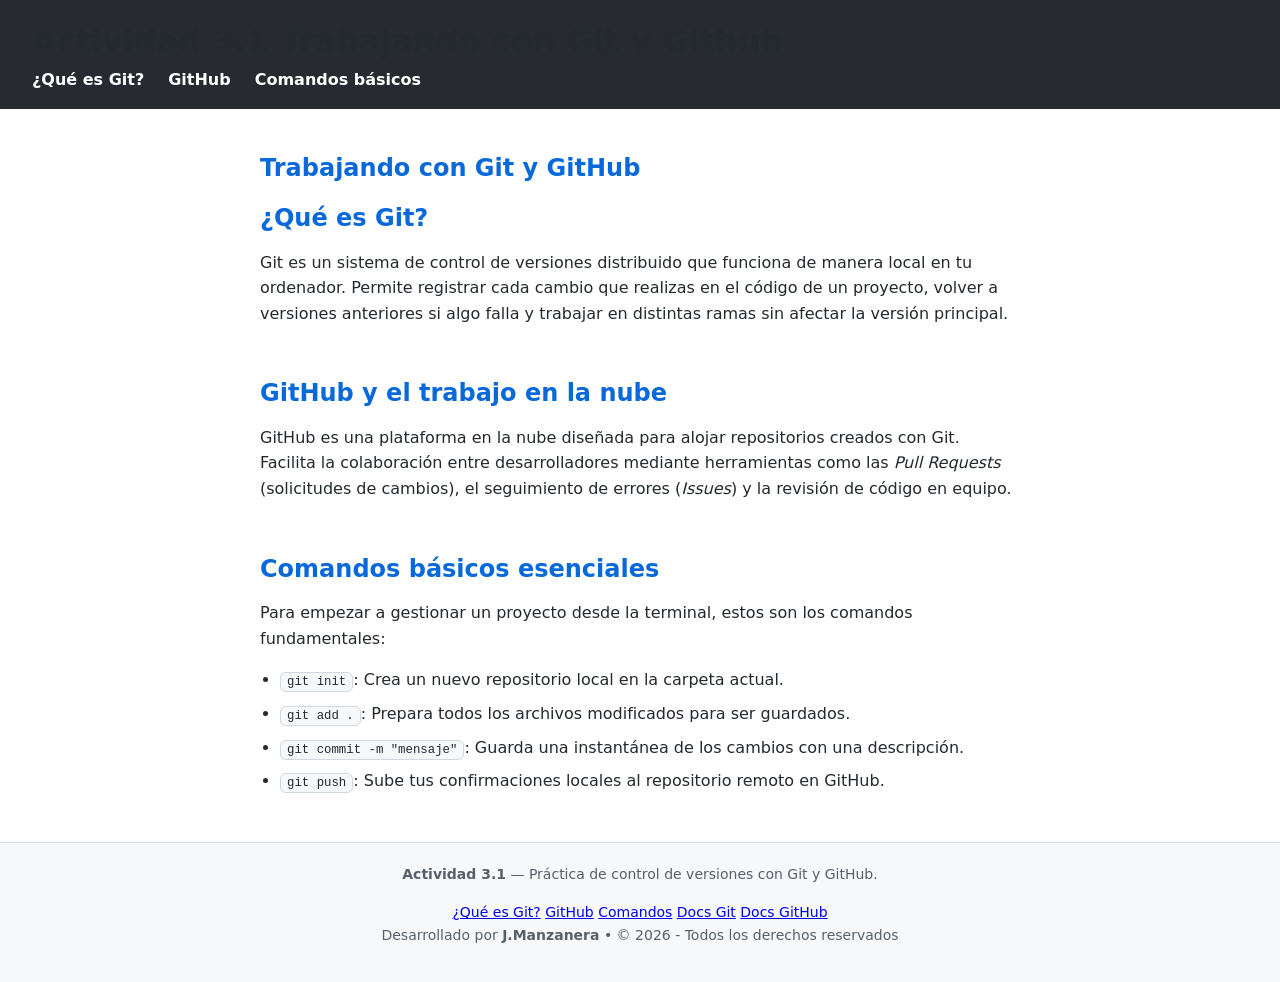
==== index.html @ 6e04fcb1 "Añado autor al footer" ====
<!DOCTYPE html>
<html lang="es">

<head>
    <meta charset="UTF-8">
    <meta name="viewport" content="width=device-width, initial-scale=1.0">
    <title>Actividad 3.1</title>
    <!-- Enlace a la hoja de estilos externa -->
  <link rel="stylesheet" href="./css/styles.css">
</head>

<body>

    <header>
        <h1>Actividad 3.1 Trabajando con Git y Github</h1>
        <!-- Menú con 3 secciones -->
        <nav>
            <ul>
                <li><a href="#que-es-git">¿Qué es Git?</a></li>
                <li><a href="#github">GitHub</a></li>
                <li><a href="#comandos">Comandos básicos</a></li>
            </ul>
        </nav>
    </header>

    <main>
        <section>
            <h2>Trabajando con Git y GitHub</h2>
            <section id="que-es-git">
                <h2>¿Qué es Git?</h2>
                <p>
                    Git es un sistema de control de versiones distribuido que funciona de manera local en tu ordenador.
                    Permite registrar cada cambio que realizas en el código de un proyecto, volver a versiones
                    anteriores
                    si algo falla y trabajar en distintas ramas sin afectar la versión principal.
                </p>
            </section>

            <section id="github">
                <h2>GitHub y el trabajo en la nube</h2>
                <p>
                    GitHub es una plataforma en la nube diseñada para alojar repositorios creados con Git.
                    Facilita la colaboración entre desarrolladores mediante herramientas como las <em>Pull Requests</em>
                    (solicitudes de cambios), el seguimiento de errores (<em>Issues</em>) y la revisión de código en
                    equipo.
                </p>
            </section>

            <section id="comandos">
                <h2>Comandos básicos esenciales</h2>
                <p>Para empezar a gestionar un proyecto desde la terminal, estos son los comandos fundamentales:</p>
                <ul>
                    <li><code>git init</code>: Crea un nuevo repositorio local en la carpeta actual.</li>
                    <li><code>git add .</code>: Prepara todos los archivos modificados para ser guardados.</li>
                    <li><code>git commit -m "mensaje"</code>: Guarda una instantánea de los cambios con una descripción.
                    </li>
                    <li><code>git push</code>: Sube tus confirmaciones locales al repositorio remoto en GitHub.</li>
                </ul>
            </section>
        </section>
    </main>

    <footer>
        <div class="footer-info">
            <p><strong>Actividad 3.1</strong> — Práctica de control de versiones con Git y GitHub.</p>
            <div class="footer-enlaces">
                <a href="#que-es-git">¿Qué es Git?</a>
                <a href="#github">GitHub</a>
                <a href="#comandos">Comandos</a>
                <a href="https://git-scm.com" target="_blank" rel="noopener">Docs Git</a>
                <a href="https://github.com" target="_blank" rel="noopener">Docs GitHub</a>
            </div>
        </div>
        <p class="copyright">Desarrollado por <strong>J.Manzanera</strong> &bull; &copy; 2026 - Todos los derechos reservados</p>
    </footer>
</body>

</html>
---- css/styles.css ----
/* 1. Reseteo básico y modelo de caja */
* {
  box-sizing: border-box;
  margin: 0;
  padding: 0;
}

/* 2. Desplazamiento suave al usar el menú */
html {
  scroll-behavior: smooth;
}

/* 3. Estilos generales del documento */
body {
  font-family: system-ui, -apple-system, sans-serif;
  line-height: 1.6;
  color: #24292f;
  background-color: #ffffff;
}

/* 4. Cabecera y barra de navegación */
header {
  background-color: #272b31;
  padding: 16px 32px;
}

nav ul {
  list-style: none;
  display: flex;
  gap: 24px;
}

nav a {
  color: #ffffff;
  text-decoration: none;
  font-weight: 600;
  transition: color 0.2s ease;
}

nav a:hover {
  color: #58a6ff;
}

/* 5. Contenedor principal y secciones */
main {
  max-width: 800px;
  margin: 40px auto;
  padding: 0 20px;
}

section {
  margin-bottom: 48px;
}

h2 {
  margin-bottom: 12px;
  color: #0969da;
}

p {
  margin-bottom: 16px;
}

/* 6. Lista y bloques de código */
main ul {
  padding-left: 20px;
}

main li {
  margin-bottom: 8px;
}

code {
  background-color: #f6f8fa;
  border: 1px solid #d0d7de;
  padding: 2px 6px;
  border-radius: 6px;
  font-family: monospace;
  font-size: 0.95em;
}

/* 7. Pie de página */
footer {
  background-color: #f6f8fa;
  border-top: 1px solid #d0d7de;
  text-align: center;
  padding: 20px;
  font-size: 14px;
  color: #57606a;
}
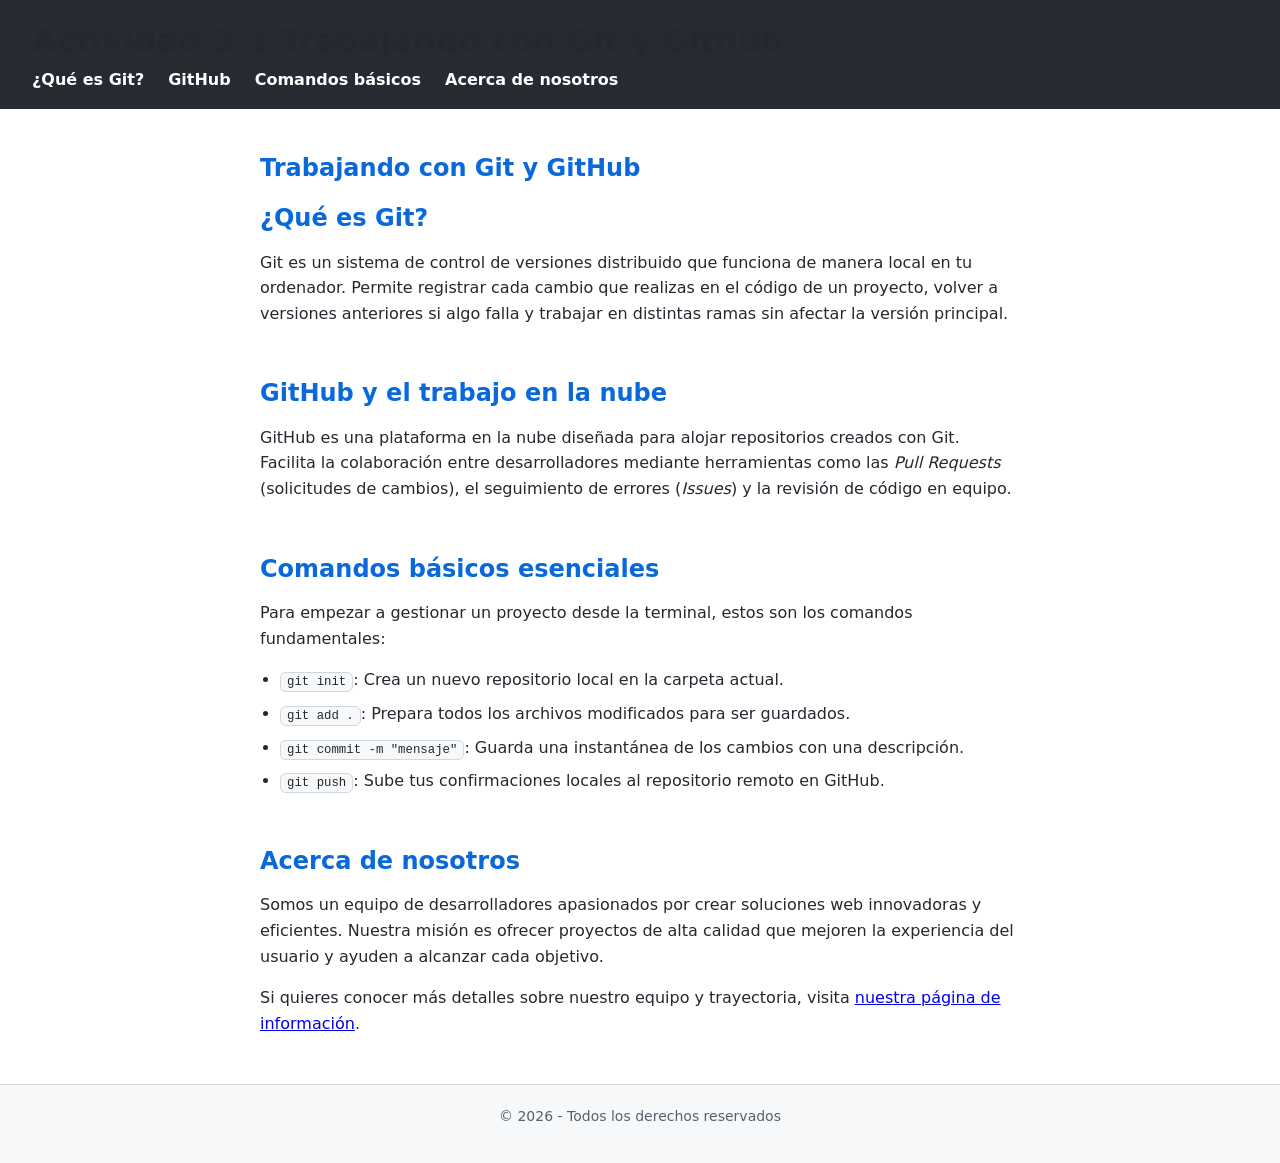
==== commit 5c565bfa: "Añado información sobre nosotros" ====
--- a/index.html
+++ b/index.html
@@ -6,7 +6,7 @@
     <meta name="viewport" content="width=device-width, initial-scale=1.0">
     <title>Actividad 3.1</title>
     <!-- Enlace a la hoja de estilos externa -->
-  <link rel="stylesheet" href="./css/styles.css">
+    <link rel="stylesheet" href="./css/styles.css">
 </head>
 
 <body>
@@ -19,6 +19,7 @@
                 <li><a href="#que-es-git">¿Qué es Git?</a></li>
                 <li><a href="#github">GitHub</a></li>
                 <li><a href="#comandos">Comandos básicos</a></li>
+                <li><a href="#about">Acerca de nosotros</a></li>
             </ul>
         </nav>
     </header>
@@ -57,22 +58,22 @@
                     <li><code>git push</code>: Sube tus confirmaciones locales al repositorio remoto en GitHub.</li>
                 </ul>
             </section>
+                        <section id="about">
+                <h2>Acerca de nosotros</h2>
+                <p>Somos un equipo de desarrolladores apasionados por crear soluciones web innovadoras y eficientes. 
+                    Nuestra misión es ofrecer proyectos de alta calidad que mejoren la experiencia del usuario y 
+                    ayuden a alcanzar cada objetivo.</p>
+                <p>Si quieres conocer más detalles sobre nuestro equipo y trayectoria, visita <a href="../pages/about.html">nuestra página de información</a>.</p>
+            </section>
+
         </section>
+
     </main>
 
     <footer>
-        <div class="footer-info">
-            <p><strong>Actividad 3.1</strong> — Práctica de control de versiones con Git y GitHub.</p>
-            <div class="footer-enlaces">
-                <a href="#que-es-git">¿Qué es Git?</a>
-                <a href="#github">GitHub</a>
-                <a href="#comandos">Comandos</a>
-                <a href="https://git-scm.com" target="_blank" rel="noopener">Docs Git</a>
-                <a href="https://github.com" target="_blank" rel="noopener">Docs GitHub</a>
-            </div>
-        </div>
-        <p class="copyright">Desarrollado por <strong>J.Manzanera</strong> &bull; &copy; 2026 - Todos los derechos reservados</p>
+        <p>&copy; 2026 - Todos los derechos reservados</p>
     </footer>
+
 </body>
 
 </html>
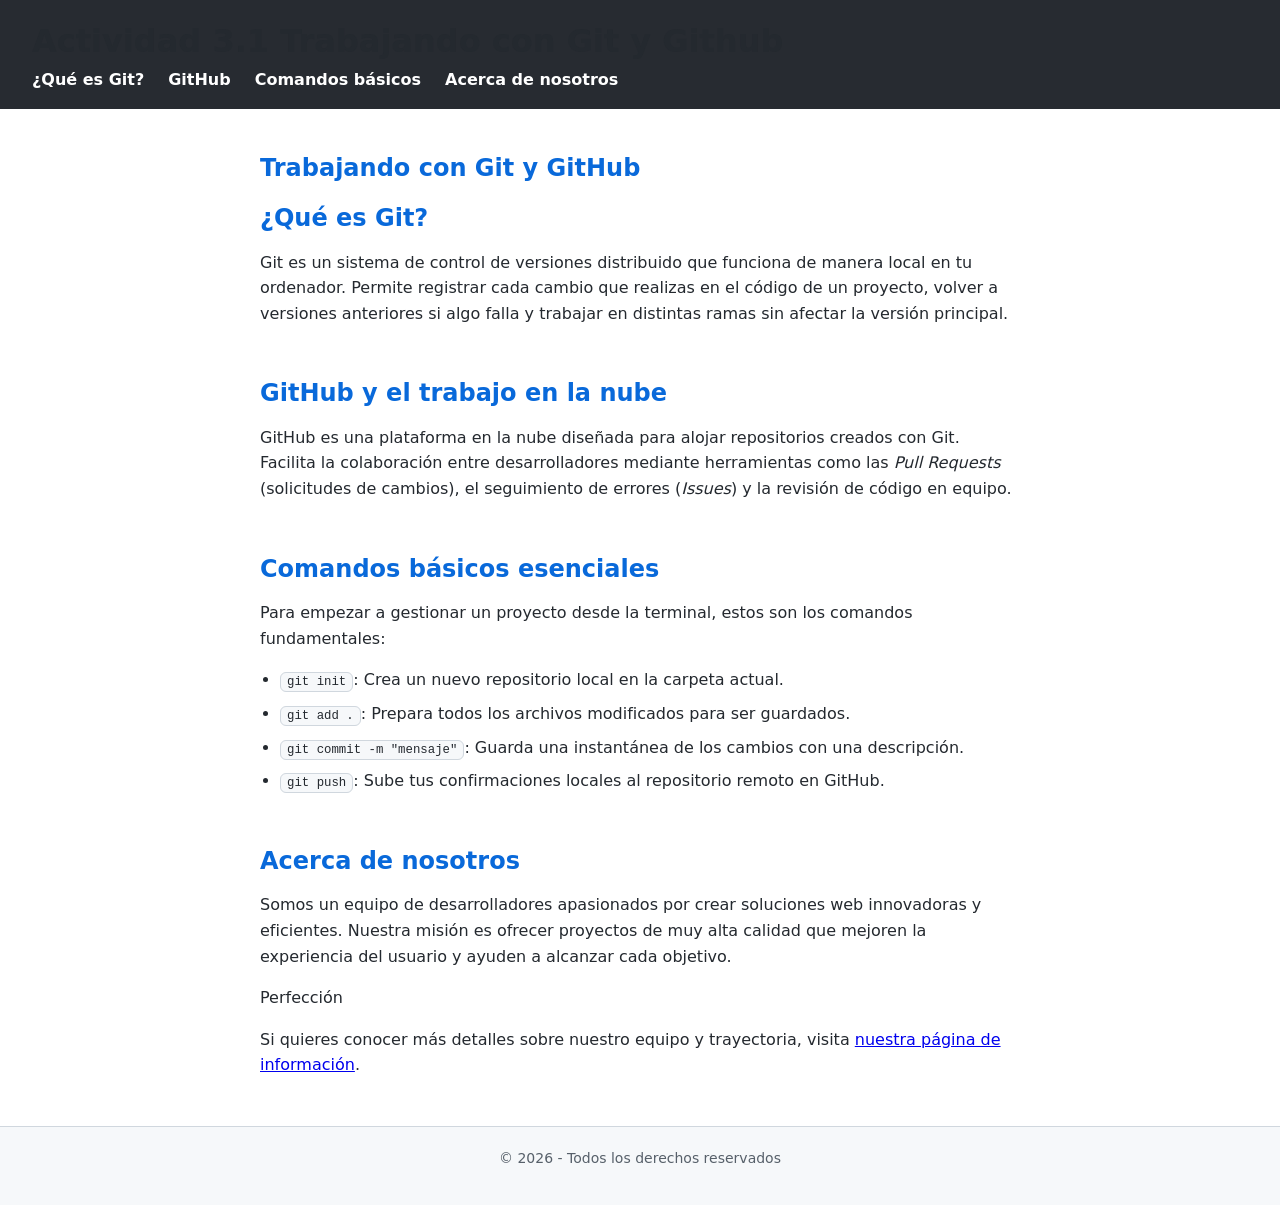
==== commit fa2e40a6: "Texto modificado about" ====
--- a/index.html
+++ b/index.html
@@ -61,8 +61,9 @@
                         <section id="about">
                 <h2>Acerca de nosotros</h2>
                 <p>Somos un equipo de desarrolladores apasionados por crear soluciones web innovadoras y eficientes. 
-                    Nuestra misión es ofrecer proyectos de alta calidad que mejoren la experiencia del usuario y 
+                    Nuestra misión es ofrecer proyectos de muy alta calidad que mejoren la experiencia del usuario y 
                     ayuden a alcanzar cada objetivo.</p>
+                    <p>Perfección  </p>
                 <p>Si quieres conocer más detalles sobre nuestro equipo y trayectoria, visita <a href="../pages/about.html">nuestra página de información</a>.</p>
             </section>
 
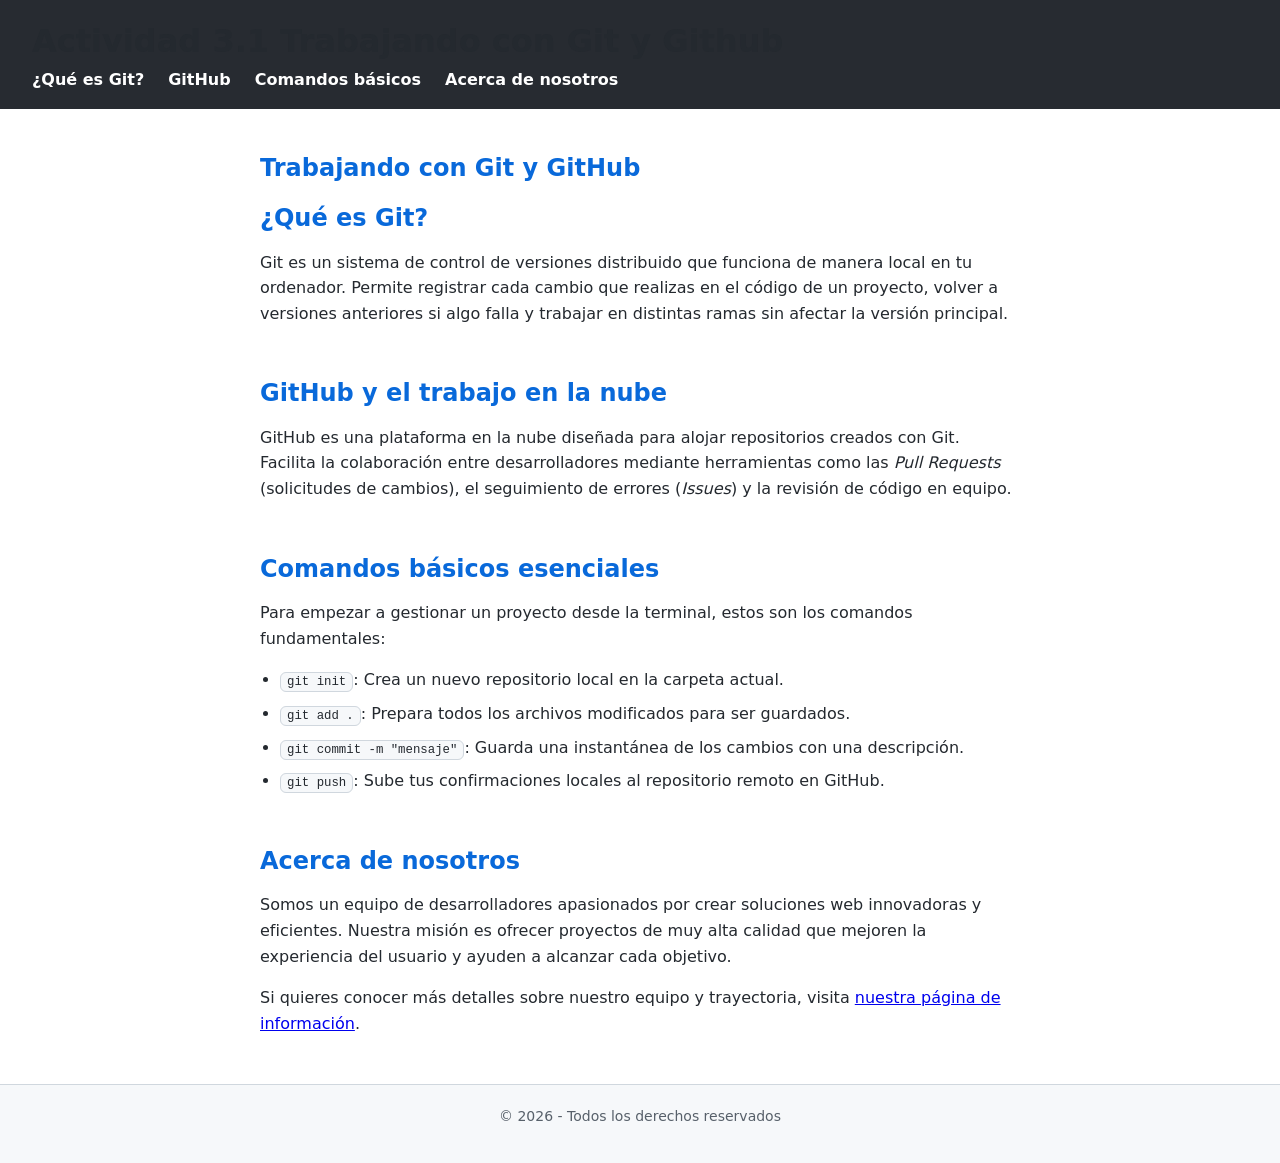
==== commit c754b79f: "Seccion about modificada" ====
--- a/index.html
+++ b/index.html
@@ -63,7 +63,6 @@
                 <p>Somos un equipo de desarrolladores apasionados por crear soluciones web innovadoras y eficientes. 
                     Nuestra misión es ofrecer proyectos de muy alta calidad que mejoren la experiencia del usuario y 
                     ayuden a alcanzar cada objetivo.</p>
-                    <p>Perfección  </p>
                 <p>Si quieres conocer más detalles sobre nuestro equipo y trayectoria, visita <a href="../pages/about.html">nuestra página de información</a>.</p>
             </section>
 
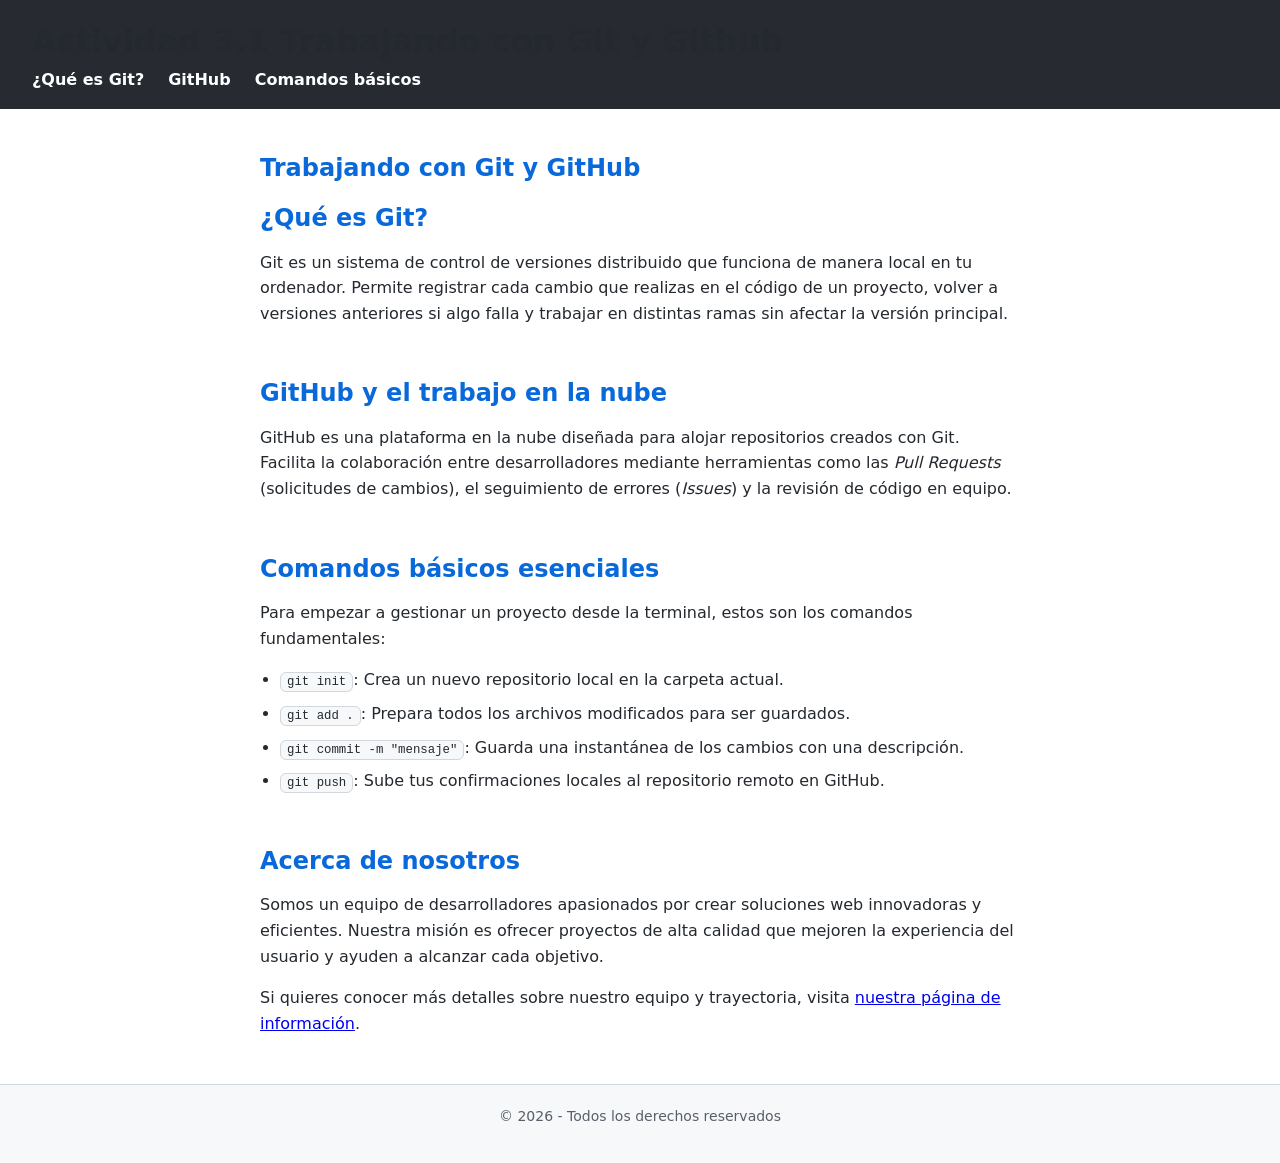
==== commit 09be2631: "Modifico index con sección about" ====
--- a/index.html
+++ b/index.html
@@ -19,7 +19,6 @@
                 <li><a href="#que-es-git">¿Qué es Git?</a></li>
                 <li><a href="#github">GitHub</a></li>
                 <li><a href="#comandos">Comandos básicos</a></li>
-                <li><a href="#about">Acerca de nosotros</a></li>
             </ul>
         </nav>
     </header>
@@ -58,16 +57,17 @@
                     <li><code>git push</code>: Sube tus confirmaciones locales al repositorio remoto en GitHub.</li>
                 </ul>
             </section>
-                        <section id="about">
+            <section id="about">
                 <h2>Acerca de nosotros</h2>
-                <p>Somos un equipo de desarrolladores apasionados por crear soluciones web innovadoras y eficientes. 
-                    Nuestra misión es ofrecer proyectos de muy alta calidad que mejoren la experiencia del usuario y 
+                <p>Somos un equipo de desarrolladores apasionados por crear soluciones web innovadoras y eficientes.
+                    Nuestra misión es ofrecer proyectos de alta calidad que mejoren la experiencia del usuario y
                     ayuden a alcanzar cada objetivo.</p>
-                <p>Si quieres conocer más detalles sobre nuestro equipo y trayectoria, visita <a href="../pages/about.html">nuestra página de información</a>.</p>
+                <p>Si quieres conocer más detalles sobre nuestro equipo y trayectoria, visita <a
+                        href="../pages/about.html">nuestra página de información</a>.</p>
             </section>
 
+
         </section>
-
     </main>
 
     <footer>
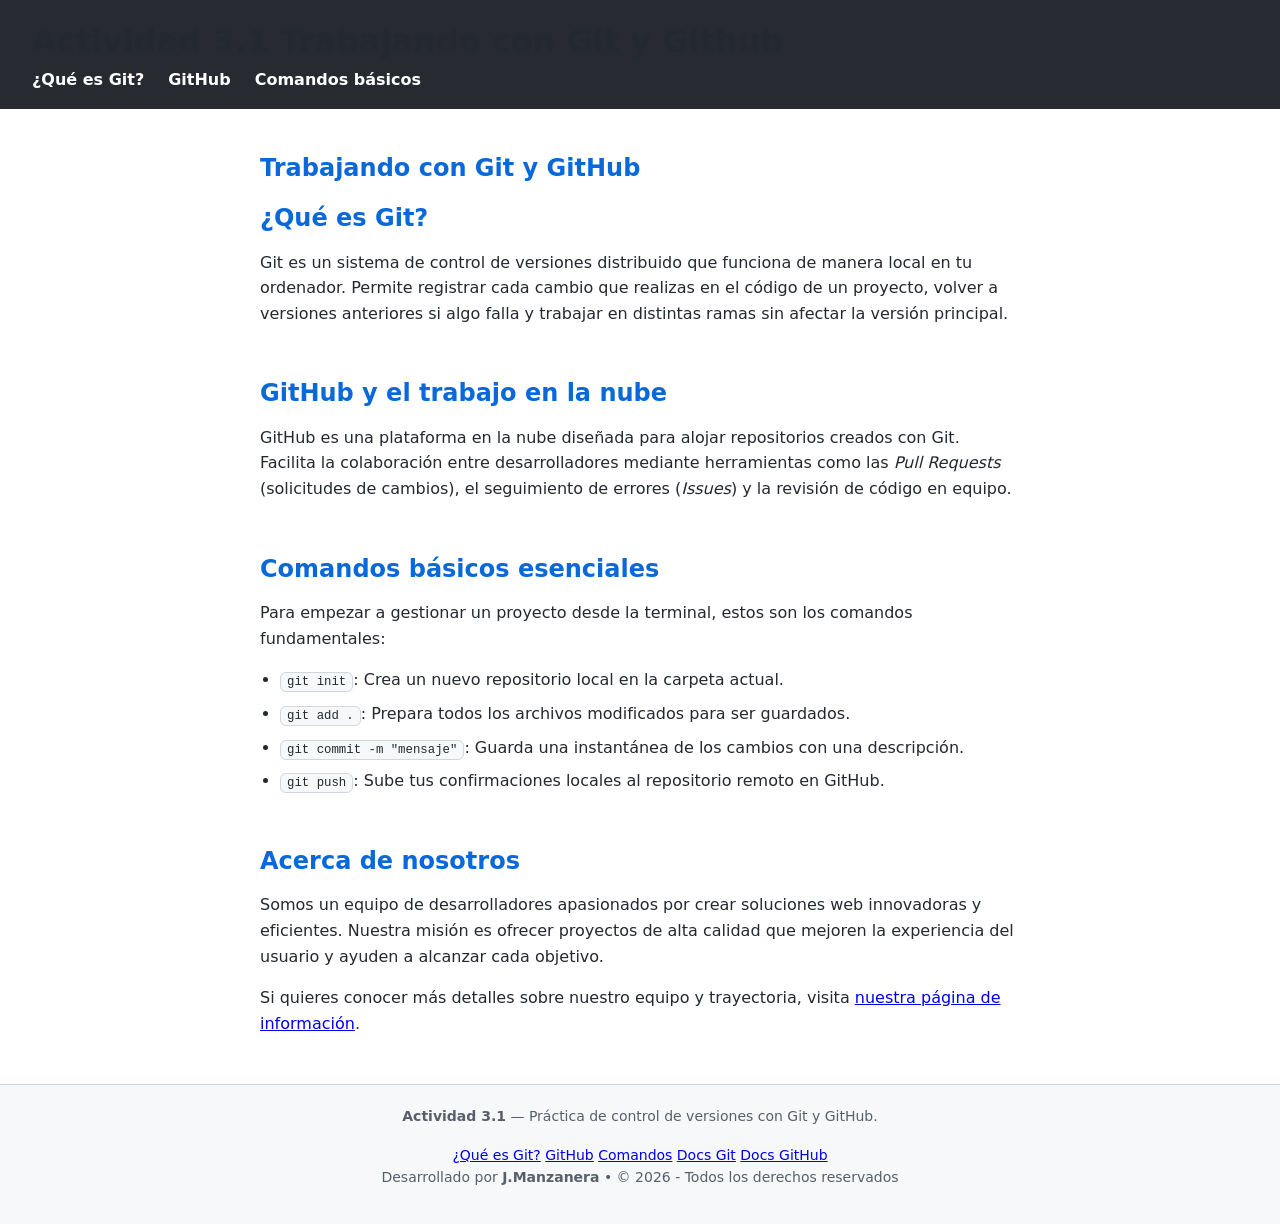
==== commit e1ede519: "Merge branch 'feature-about'" ====
--- a/index.html
+++ b/index.html
@@ -71,9 +71,18 @@
     </main>
 
     <footer>
-        <p>&copy; 2026 - Todos los derechos reservados</p>
+        <div class="footer-info">
+            <p><strong>Actividad 3.1</strong> — Práctica de control de versiones con Git y GitHub.</p>
+            <div class="footer-enlaces">
+                <a href="#que-es-git">¿Qué es Git?</a>
+                <a href="#github">GitHub</a>
+                <a href="#comandos">Comandos</a>
+                <a href="https://git-scm.com" target="_blank" rel="noopener">Docs Git</a>
+                <a href="https://github.com" target="_blank" rel="noopener">Docs GitHub</a>
+            </div>
+        </div>
+        <p class="copyright">Desarrollado por <strong>J.Manzanera</strong> &bull; &copy; 2026 - Todos los derechos reservados</p>
     </footer>
-
 </body>
 
 </html>
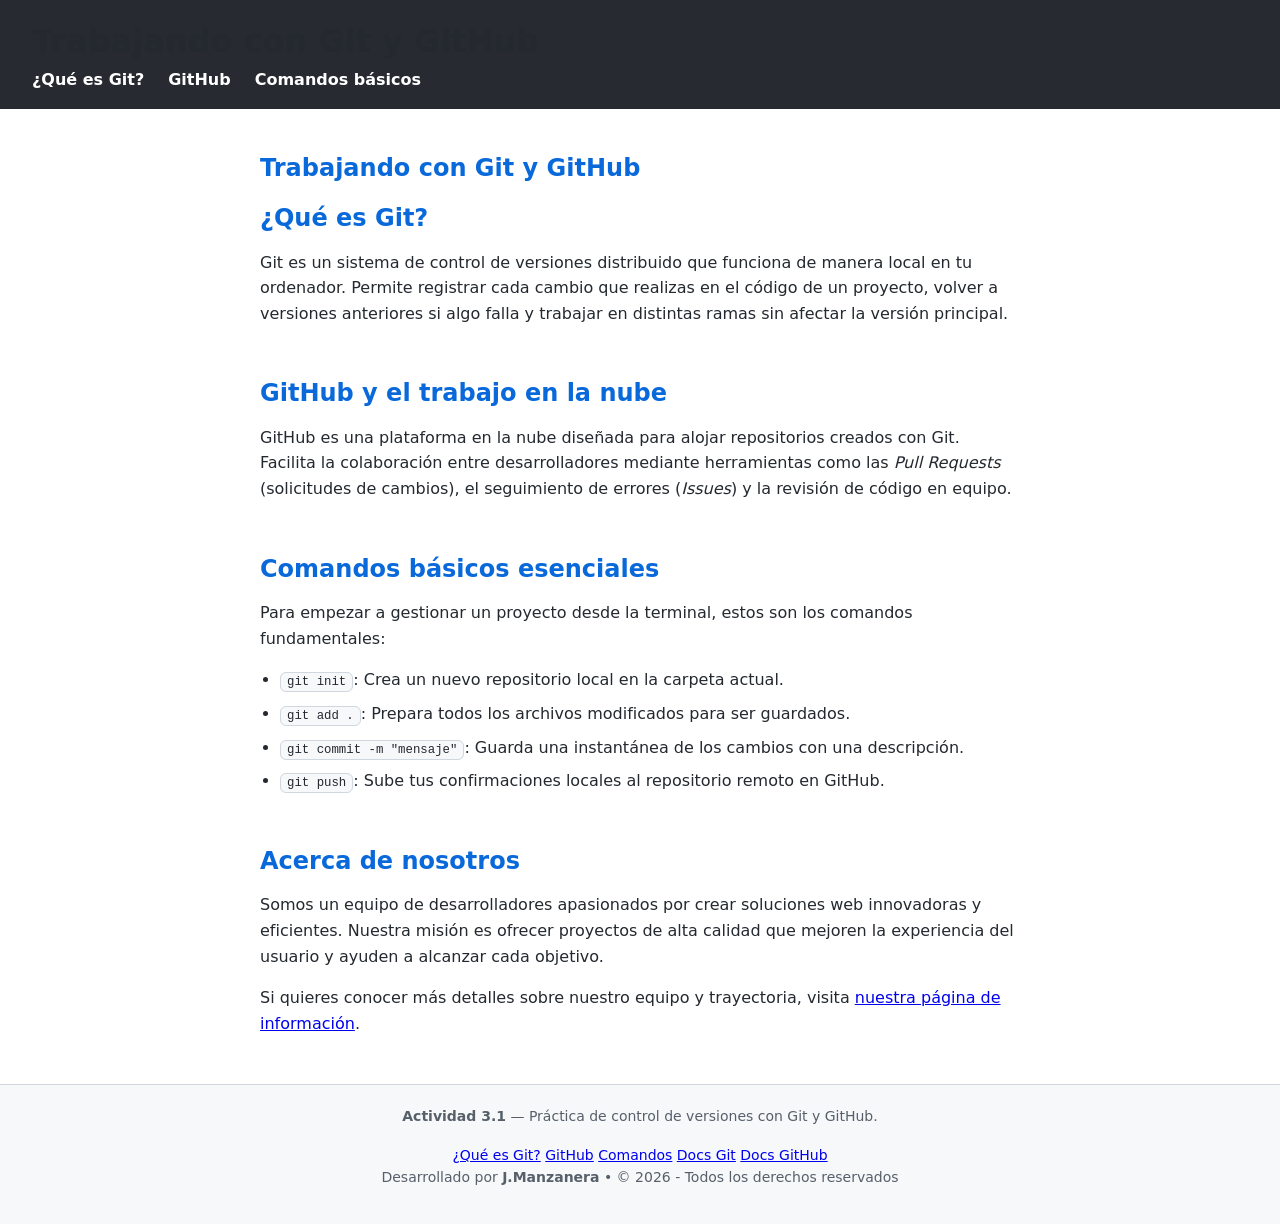
==== commit f53012ca: "Titulo en header cambiado" ====
--- a/index.html
+++ b/index.html
@@ -12,7 +12,7 @@
 <body>
 
     <header>
-        <h1>Actividad 3.1 Trabajando con Git y Github</h1>
+        <h1>Trabajando con Git y GitHub</h1>
         <!-- Menú con 3 secciones -->
         <nav>
             <ul>
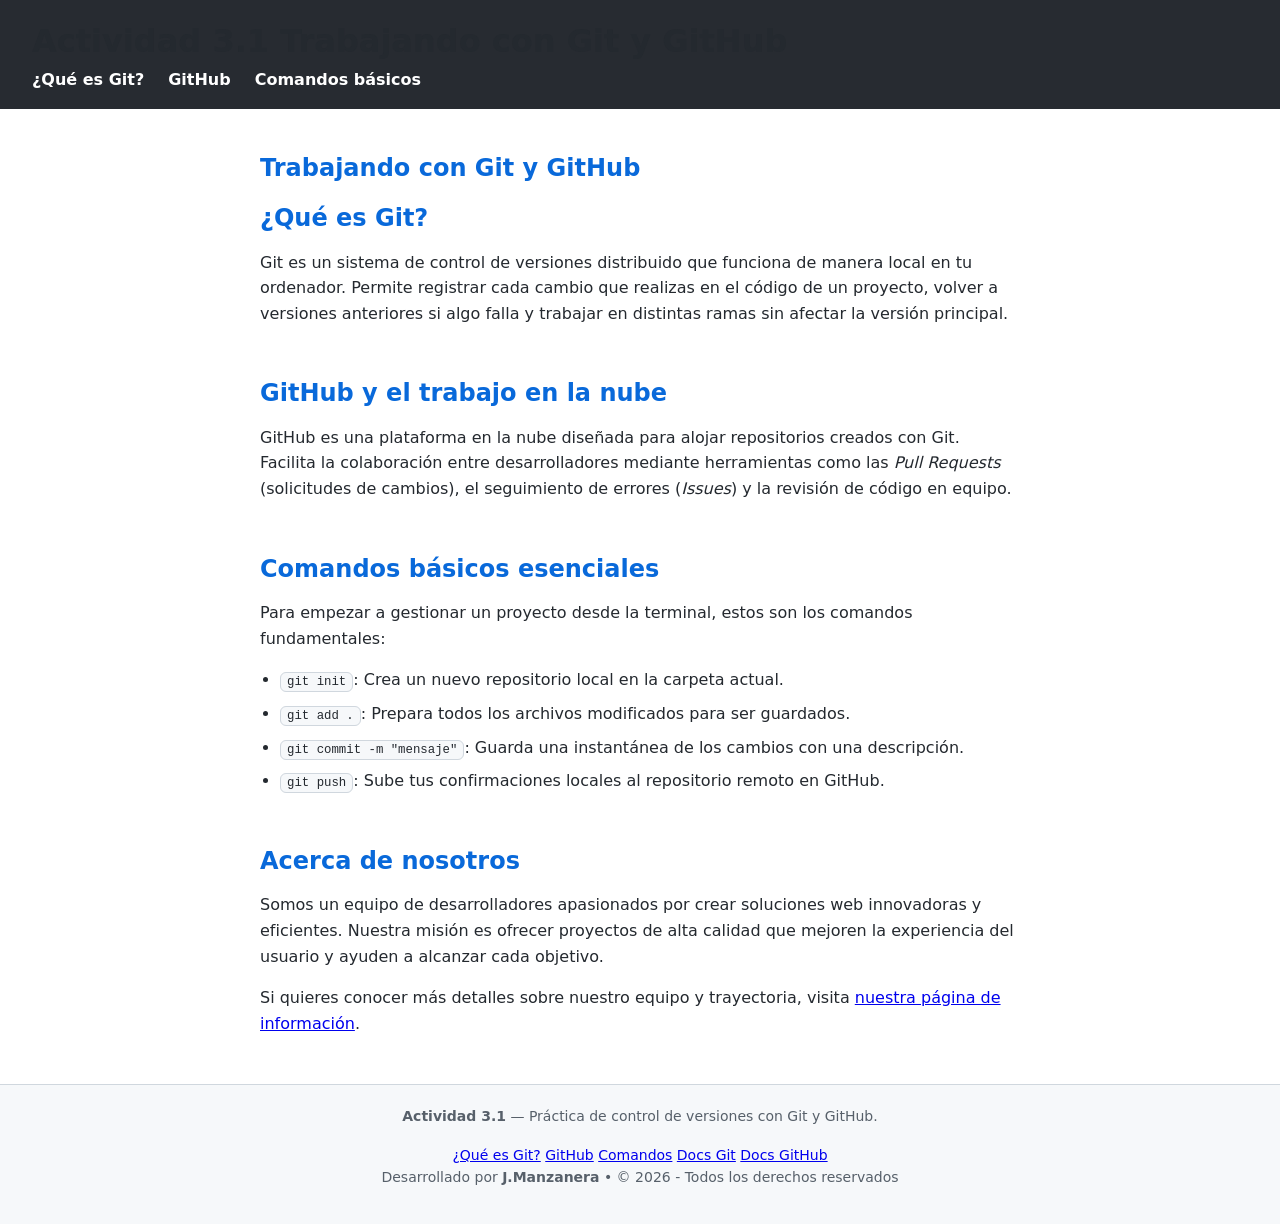
==== commit 8377809e: "Titulo en header cambiado por feature2" ====
--- a/index.html
+++ b/index.html
@@ -12,7 +12,7 @@
 <body>
 
     <header>
-        <h1>Trabajando con Git y GitHub</h1>
+        <h1>Actividad 3.1 Trabajando con Git y GitHub</h1>
         <!-- Menú con 3 secciones -->
         <nav>
             <ul>
